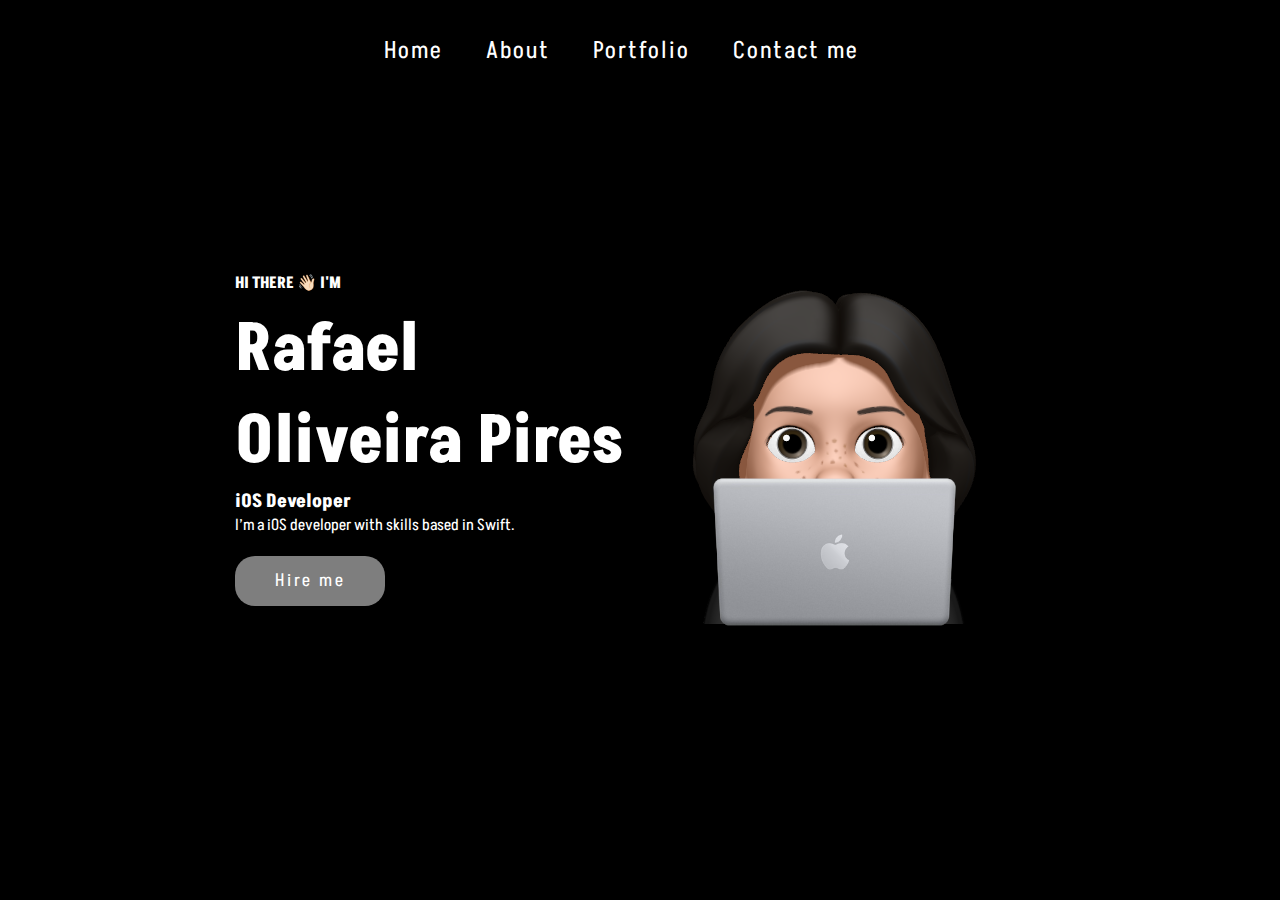
==== src/index.html @ ec2aeb2f "first commit" ====
<!DOCTYPE html>
<html lang="en">
<head>
    <meta charset="UTF-8">
    <meta http-equiv="X-UA-Compatible" content="IE=edge">
    <meta name="viewport" content="width=device-width, initial-scale=1.0">
    <!--<link rel="stylesheet" href="css/style.css">-->
    <link rel="stylesheet" href="css/test.css">
    <title>Document</title>
</head>
<body>

    <header>
        <nav>
            <ul>
                <li><a class="cool_link" href="#content-2">Home</a></li>
                <li><a class="cool_link" href="">About</a></li>
                <li><a class="cool_link" href="">Portfolio</a></li>
                <li><a class="cool_link" href="">Contact me</a></li>
            </ul>
        </nav>
    </header>
    <div class="container">
        <section class="one">
            <div class="container-content">
                <div class="container-title" >
                    <h4>HI THERE 👋🏻 I'M</h4>
                    <h1>Rafael <br>Oliveira Pires</h1>
                    <h3>iOS Developer</h3>
                    <p>I’m a iOS developer with skills based in <span>Swift</span>.</p>
                    <input type="submit" value="Hire me" >
                </div>
                <div>
                    <img class="me-icon" src="img/i-icon.png" alt="">
                </div>
            </div>
           
        </section>

        <section class="two">
            <div class="container-content-2">
                <div class="content">
                    <img src="img/me-photo.jpeg" alt="">
                    <div class="text-content">
                        <span>Who am I</span>
                        <h2>About Me</h2>
                        <p>Lorem ipsum dolor, sit amet consectetur adipisicing elit. Ex eaque hic veniam rerum consectetur sapiente quos cumque, minus sint fugiat eos perspiciatis cum. Vitae quibusdam maxime enim dignissimos soluta nihil? Lorem ipsum dolor sit amet consectetur adipisicing elit. Pariatur perspiciatis dolorum consectetur enim, minima, reiciendis, nemo totam commodi quidem suscipit saepe rerum? Sunt ipsa cumque eius itaque aperiam, corrupti fugiat? Lorem ipsum, dolor sit amet consectetur adipisicing elit. Aspernatur illum sed nesciunt natus ratione minus dolorem sunt mollitia illo, perspiciatis fugit officia ut aperiam repellendus hic, quas, iste ullam est!</p>
                    </div>
                    
                </div>
            </div>
        </section>

        <section class="three">
            <div class="content-3">
                <div class="mini-container">
                    
                </div>
                <div class="mini-container">
                    
                </div>
                <div class="mini-container">
                    
                </div>
            </div>
            
        </section>
        <section id="here" class="four">
            <h1>fourth page</h1>
        </section>
    </div>
    <script src="src/js/reveal-function.js"></script>
</body>
</html>
---- src/css/style.css ----
@import url('https://fonts.googleapis.com/css2?family=Akshar:wght@300&family=Lato&display=swap');
@import url('https://fonts.googleapis.com/css2?family=Akshar:wght@600&display=swap');

*{
    margin: 0;
    padding: 0;
    box-sizing: border-box;   
    font-family: 'Akshar', sans-serif;
    background-color: black;

}

header{
    width: 100%;
    height: 100px;
    background-color: black;
    text-align: center;
}

nav{
    display: flexbox;
    margin-left: -6%;
}

nav li {
    display: inline-block;
    margin-top: 34px;
    margin-left: 40px;
    letter-spacing: 2px;
}

a:hover {
    color: rgb(226, 131, 43);
    transition: 0.2s ease-in-out;
}

nav li a{
    text-decoration: none;
    color: white;
    font-size: 18pt;
}

.cool_link::after{
    position: relative;
    top: 1px;
    content: '';
    display: block;
    width: 0;
    height: 2px;
    background-color: rgb(226, 131, 43);;
    transition: width .2s ;
}
.cool_link:hover::after{
    width: 100%;
    transition: width .2s ease-in-out;
}

.content-1{
    margin-top: 50px;
    color: white;
    height: 700px;
}

.container{
    display: flex;
    justify-content: space-evenly;
}

.container .me-icon{
    margin-top: 50px;
}
.container-title{
    margin-top: 150px;
}

.container-title h4{
    margin-bottom: 10px;
}
.container-title h1{
    font-size: 50pt;
    font-family: 'Akshar', sans-serif;
}

.container-title p {
    display: inline;
}
.container-title p span{
    color: rgb(245, 118, 0);;
}
.container-title 

.content-2{
    height: 1000px;
    background-color: white;
}

iframe{
    height: 00px;
}
---- src/css/test.css ----
@import url('https://fonts.googleapis.com/css2?family=Akshar:wght@300&family=Lato&display=swap');
@import url('https://fonts.googleapis.com/css2?family=Akshar:wght@600&display=swap');

*{
    margin: 0;
    padding: 0;
    box-sizing: border-box;   
    font-family: 'Akshar', sans-serif;
    scroll-behavior: smooth;
    
}

header{
    position: absolute;
    width: 100%;
    height: 100px;

    text-align: center;
}

nav{
    display: flexbox;
    margin-left: -6%;
}

nav li {
    display: inline-block;
    margin-top: 34px;
    margin-left: 40px;
    letter-spacing: 2px;
}

a:hover {
    color: rgb(153,34,195);
    transition: 0.2s ease-in-out;
}

nav li a{
    text-decoration: none;
    color: white;
    font-size: 18pt;
}

.cool_link::after{
    position: relative;
    top: 1px;
    content: '';
    display: block;
    width: 0;
    height: 2px;
    background: rgb(153,34,195);
    transition: width .2s ;
}
.cool_link:hover::after{
    width: 100%;
    transition: width .2s ease-in-out;
}

section{
    height: 100vh;
    display: flex;
    justify-content: space-evenly;
    align-items: center;
    color: white;
    scroll-snap-align: start;
    
}

.container{
    scroll-snap-type: y mandatory;
    overflow-y: scroll;
    height: 100vh;
}

.one{
    background-color: black;
}
.container-content{
    display: flex;
    justify-content: space-evenly;
}
.container .me-icon{
    margin-top: -10px;
}
.container-title{
    margin-top: 30px;
}

.container-title h4{
    margin-bottom: 10px;
}
.container-title h1{
    font-size: 50pt;
    font-family: 'Akshar', sans-serif;
}

.container-title p {
    display: inline;
}

input{
    width: 150px;
    border-radius: 20px;
    border-style: none;
    font-size: large;
    height: 50px;
    background-color: rgb(126, 126, 126);
    display: block;
    color: white;
    margin-top: 20px;
    transition: 0.2s ease-in-out;
    letter-spacing: 3px;
}

input:hover{
    cursor: pointer;
    background: rgb(153,34,195);
}


.two{
    background-color: black;
}


.container-content-2{
    width: 80%;
    height: 80%;
    border-radius: 40px;
}

.content{
    width: 80%;
    height: 80%;
    display: flex;
    justify-content: space-evenly;
    align-items: center;
}
.container-content-2 .content .text-content{
    width: 250px;
    margin-top: 130px;
}

.container-content-2 .content .text-content span{
    width: 250px;
    font-size: 15pt;
    margin-right: 400px;
    display: block;
}
.container-content-2 .content .text-content h2{
    width: 250px;
    font-size: 23pt;
    margin-bottom: 100px;
    margin-right: 400px;
}
.container-content-2 .content .text-content p{
    margin-top: -60px;
}

.container-content-2 .content img{
    width: 450px;
    height: 550px;
    margin-top: 140px;
    border-radius: 40px;
}


.three{
    background-color: rgb(255, 255, 255);
}

.content-3{
    display: flex;
    justify-content: space-between;
    align-items: center;
}

.mini-container{
    width: 400px;
    height: 600px;
    background-color: blue;
    margin-left: 90px;
    border-radius: 20px;
    transition: 0.3s ease-in-out;
}

.mini-container:hover{
    box-shadow: rgba(50, 50, 93, 0.25) 0px 50px 100px -20px, rgba(0, 0, 0, 0.3) 0px 30px 60px -30px;
}

.mini-container:nth-child(1){
    background-image: url("/src/img/opoy.jpg");
    background-size: cover;
    background-position: center;
}
.mini-container:nth-child(2){
    background-image: url("/src/img/bankey.jpg");
    background-size: cover;
    background-position: center;
}

.mini-container:nth-child(3){
    background-image: url("/src/img/cardapio.jpg");
    background-size: cover;
    background-position: center;
}

.four{
    background-color: black;
}
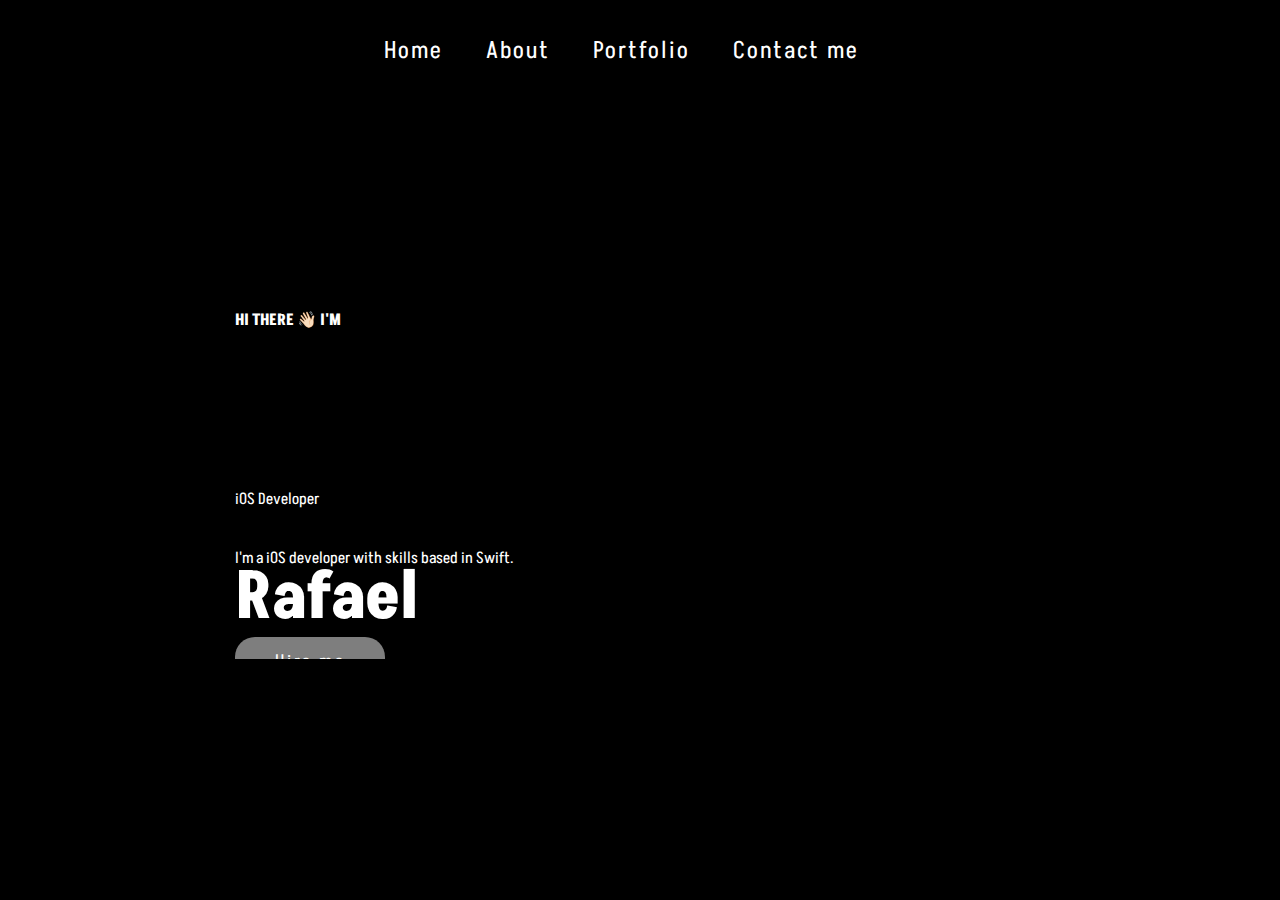
==== commit 7ec9d41b: "working" ====
--- a/src/index.html
+++ b/src/index.html
@@ -25,10 +25,11 @@
             <div class="container-content">
                 <div class="container-title" >
                     <h4>HI THERE 👋🏻 I'M</h4>
-                    <h1>Rafael <br>Oliveira Pires</h1>
-                    <h3>iOS Developer</h3>
-                    <p>I’m a iOS developer with skills based in <span>Swift</span>.</p>
-                    <input type="submit" value="Hire me" >
+                    <h1>Rafael</h1>
+                    <h1>Oliveira Pires</h1>
+                    <h3">iOS Developer</h3>
+                    <p>I'm a iOS developer with skills based in Swift.</p>
+                    <input id="hire-me-btn" type="submit" value="Hire me" >
                 </div>
                 <div>
                     <img class="me-icon" src="img/i-icon.png" alt="">
@@ -40,7 +41,7 @@
         <section class="two">
             <div class="container-content-2">
                 <div class="content">
-                    <img src="img/me-photo.jpeg" alt="">
+                    <img class="me-img" src="img/me-photo.jpeg" alt="">
                     <div class="text-content">
                         <span>Who am I</span>
                         <h2>About Me</h2>
@@ -54,7 +55,7 @@
         <section class="three">
             <div class="content-3">
                 <div class="mini-container">
-                    
+                    <input class="button" type="submit">
                 </div>
                 <div class="mini-container">
                     
@@ -69,6 +70,6 @@
             <h1>fourth page</h1>
         </section>
     </div>
-    <script src="src/js/reveal-function.js"></script>
+    <script src="/src/js/functions.js"></script>
 </body>
 </html>--- a/src/css/test.css
+++ b/src/css/test.css
@@ -7,7 +7,7 @@
     box-sizing: border-box;   
     font-family: 'Akshar', sans-serif;
     scroll-behavior: smooth;
-    
+    overflow-x: hidden;   
 }
 
 header{
@@ -78,27 +78,40 @@
 .container-content{
     display: flex;
     justify-content: space-evenly;
+    
 }
 .container .me-icon{
     margin-top: -10px;
+    transform: translateX(190%);
+    animation: slideRightTo 0.7s 0.2s forwards ease;
 }
 .container-title{
+    overflow-y:hidden ;
     margin-top: 30px;
+    
 }
 
 .container-title h4{
     margin-bottom: 10px;
+    transform: translateY(170%);
+    animation: slideTitleUp 0.7s 0.1s forwards ease;
 }
 .container-title h1{
     font-size: 50pt;
     font-family: 'Akshar', sans-serif;
-}
-
-.container-title p {
-    display: inline;
-}
-
-input{
+    transform: translateY(270%);
+    animation: slideTitleUp 0.9s 0.2s forwards ease;
+}
+.container-title h3{
+    transform: translateY(170%);
+    animation: slideTitleUp 0.7s 0.3s forwards ease;
+}
+.container-title p{
+    transform: translateY(170%);
+    animation: slideTitleUp 0.7s 0.4s forwards ease;
+}
+
+#hire-me-btn{
     width: 150px;
     border-radius: 20px;
     border-style: none;
@@ -108,11 +121,12 @@
     display: block;
     color: white;
     margin-top: 20px;
-    transition: 0.2s ease-in-out;
     letter-spacing: 3px;
-}
-
-input:hover{
+    transform: translateY(170%);
+    animation: slideTitleUp 1s 0.1s forwards ease;
+}
+
+#hire-me-btn:hover{
     cursor: pointer;
     background: rgb(153,34,195);
 }
@@ -131,10 +145,10 @@
 
 .content{
     width: 80%;
-    height: 80%;
     display: flex;
     justify-content: space-evenly;
     align-items: center;
+    overflow-y: hidden;
 }
 .container-content-2 .content .text-content{
     width: 250px;
@@ -173,6 +187,8 @@
     display: flex;
     justify-content: space-between;
     align-items: center;
+    height: 90%;
+    
 }
 
 .mini-container{
@@ -182,10 +198,28 @@
     margin-left: 90px;
     border-radius: 20px;
     transition: 0.3s ease-in-out;
+    
 }
 
 .mini-container:hover{
     box-shadow: rgba(50, 50, 93, 0.25) 0px 50px 100px -20px, rgba(0, 0, 0, 0.3) 0px 30px 60px -30px;
+    filter: blur(0px);
+}
+
+.button{
+    opacity: 0;
+    width: 150px;
+    text-decoration: none;
+    border-radius: 20px;
+    border-style: none;
+    font-size: large;
+    height: 50px;
+    background-color: rgb(126, 126, 126);
+    display: block;
+    color: white;
+    letter-spacing: 3px;
+    transition: 0.2s;
+
 }
 
 .mini-container:nth-child(1){
@@ -208,3 +242,33 @@
 .four{
     background-color: black;
 }
+
+@keyframes scaleUpTitle{
+    to {
+        transform: translate(-50%,-50%) scaleX(1);
+    }
+}
+
+@keyframes slideTitleUp {
+    to{
+        transform: translateY(0%);
+    }
+}
+
+@keyframes slideUp {
+    100%{
+        transform: translateY(0);
+    }
+}
+@keyframes slideRightTo{
+    to{
+        transform: translateX(0%);
+    }
+}
+
+@keyframes fadeInUp {
+    to{
+        opacity: 1;
+        transform:translateY(0) ;
+    }
+}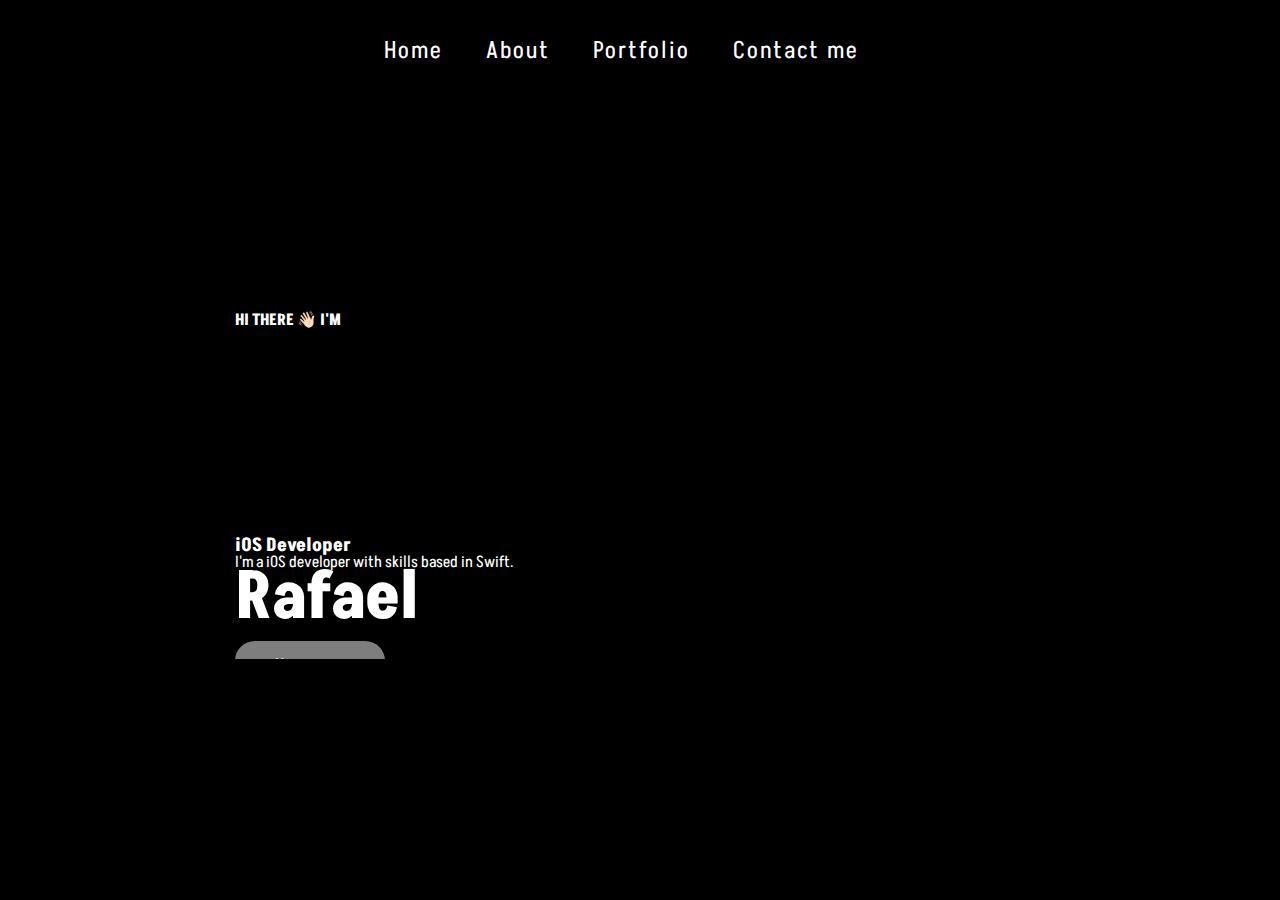
==== commit 18eddca9: "Refactoring all the code" ====
--- a/src/index.html
+++ b/src/index.html
@@ -5,7 +5,11 @@
     <meta http-equiv="X-UA-Compatible" content="IE=edge">
     <meta name="viewport" content="width=device-width, initial-scale=1.0">
     <!--<link rel="stylesheet" href="css/style.css">-->
-    <link rel="stylesheet" href="css/test.css">
+    <link rel="stylesheet" href="css/main.css">
+    <link rel="stylesheet" href="css/home.css">
+    <link rel="stylesheet" href="css/about.css">
+    <link rel="stylesheet" href="css/portfolio.css">
+    <link rel="stylesheet" href="">
     <title>Document</title>
 </head>
 <body>
@@ -13,46 +17,46 @@
     <header>
         <nav>
             <ul>
-                <li><a class="cool_link" href="#content-2">Home</a></li>
-                <li><a class="cool_link" href="">About</a></li>
-                <li><a class="cool_link" href="">Portfolio</a></li>
-                <li><a class="cool_link" href="">Contact me</a></li>
+                <li><a class="cool_link" href="#home">Home</a></li>
+                <li><a class="cool_link" href="#About">About</a></li>
+                <li><a class="cool_link" href="#Portfolio">Portfolio</a></li>
+                <li><a class="cool_link" href="#contactme">Contact me</a></li>
             </ul>
         </nav>
     </header>
+
     <div class="container">
-        <section class="one">
+
+        <section id="home" class="home">
             <div class="container-content">
-                <div class="container-title" >
+                <div class="container-info" >
                     <h4>HI THERE 👋🏻 I'M</h4>
                     <h1>Rafael</h1>
                     <h1>Oliveira Pires</h1>
-                    <h3">iOS Developer</h3>
+                    <h3>iOS Developer</h3>
                     <p>I'm a iOS developer with skills based in Swift.</p>
-                    <input id="hire-me-btn" type="submit" value="Hire me" >
+                    <input class="button" id="hire-me-btn" type="submit" value="Hire me" >
                 </div>
                 <div>
-                    <img class="me-icon" src="img/i-icon.png" alt="">
+                    <img class="me-icon" src="img/Home/i-icon.png" alt="">
                 </div>
             </div>
-           
         </section>
 
-        <section class="two">
+        <section id="About" class="about">
             <div class="container-content-2">
-                <div class="content">
-                    <img class="me-img" src="img/me-photo.jpeg" alt="">
+                <div class="container-info-2">
+                    <img class="me-img" src="img/About/me-photo.jpeg" alt="">
                     <div class="text-content">
                         <span>Who am I</span>
                         <h2>About Me</h2>
                         <p>Lorem ipsum dolor, sit amet consectetur adipisicing elit. Ex eaque hic veniam rerum consectetur sapiente quos cumque, minus sint fugiat eos perspiciatis cum. Vitae quibusdam maxime enim dignissimos soluta nihil? Lorem ipsum dolor sit amet consectetur adipisicing elit. Pariatur perspiciatis dolorum consectetur enim, minima, reiciendis, nemo totam commodi quidem suscipit saepe rerum? Sunt ipsa cumque eius itaque aperiam, corrupti fugiat? Lorem ipsum, dolor sit amet consectetur adipisicing elit. Aspernatur illum sed nesciunt natus ratione minus dolorem sunt mollitia illo, perspiciatis fugit officia ut aperiam repellendus hic, quas, iste ullam est!</p>
                     </div>
-                    
                 </div>
             </div>
         </section>
 
-        <section class="three">
+        <section id="Portfolio" class="portfolio">
             <div class="content-3">
                 <div class="mini-container">
                     <input class="button" type="submit">
@@ -66,10 +70,13 @@
             </div>
             
         </section>
-        <section id="here" class="four">
+
+        <section id="contactme" class="four">
             <h1>fourth page</h1>
         </section>
+
     </div>
+
     <script src="/src/js/functions.js"></script>
 </body>
 </html>--- a/src/css/main.css
+++ b/src/css/main.css
@@ -0,0 +1,128 @@
+@import url('https://fonts.googleapis.com/css2?family=Akshar:wght@300&family=Lato&display=swap');
+@import url('https://fonts.googleapis.com/css2?family=Akshar:wght@600&display=swap');
+
+*{
+    margin: 0;
+    padding: 0;
+    box-sizing: border-box;   
+    font-family: 'Akshar', sans-serif;
+    scroll-behavior: smooth;
+    overflow-x: hidden;   
+}
+
+header{
+    position: absolute;
+    width: 100%;
+    height: 100px;
+
+    text-align: center;
+}
+
+nav{
+    display: flexbox;
+    margin-left: -6%;
+}
+
+nav li {
+    display: inline-block;
+    margin-top: 34px;
+    margin-left: 40px;
+    letter-spacing: 2px;
+}
+
+a:hover {
+    color: rgb(153,34,195);
+    transition: 0.2s ease-in-out;
+}
+
+nav li a{
+    text-decoration: none;
+    color: white;
+    font-size: 18pt;
+}
+
+.cool_link::after{
+    position: relative;
+    top: 1px;
+    content: '';
+    display: block;
+    width: 0;
+    height: 2px;
+    background: rgb(153,34,195);
+    transition: width .2s ;
+}
+.cool_link:hover::after{
+    width: 100%;
+    transition: width .2s ease-in-out;
+}
+
+section{
+    height: 100vh;
+    display: flex;
+    justify-content: space-evenly;
+    align-items: center;
+    color: white;
+    scroll-snap-align: start;
+    
+}
+
+.container{
+    scroll-snap-type: y mandatory;
+    overflow-y: scroll;
+    height: 100vh;
+}
+
+.button{
+    width: 150px;
+    border-radius: 20px;
+    border-style: none;
+    font-size: large;
+    height: 50px;
+    background-color: rgb(126, 126, 126);
+    display: block;
+    color: white;
+    margin-top: 20px;
+    letter-spacing: 3px;
+
+}
+
+.button:hover{
+    cursor: pointer;
+    background: rgb(153,34,195);
+}
+
+
+
+.four{
+    background-color: black;
+}
+
+@keyframes scaleUpTitle{
+    to {
+        transform: translate(-50%,-50%) scaleX(1);
+    }
+}
+
+@keyframes slideTitleUp {
+    to{
+        transform: translateY(0%);
+    }
+}
+
+@keyframes slideUp {
+    100%{
+        transform: translateY(0);
+    }
+}
+@keyframes slideRightTo{
+    to{
+        transform: translateX(0%);
+    }
+}
+
+@keyframes fadeInUp {
+    to{
+        opacity: 1;
+        transform:translateY(0) ;
+    }
+}--- a/src/css/home.css
+++ b/src/css/home.css
@@ -0,0 +1,51 @@
+
+.home{
+    background-color: black;
+}
+
+.container-content{
+    display: flex;
+    justify-content: space-evenly;
+    
+}
+
+.container-content img{
+    margin-top: -10px;
+    transform: translateX(190%);
+    animation: slideRightTo 0.7s 0.2s forwards ease;
+}
+
+.container-info{
+    overflow-y:hidden ;
+    margin-top: 30px;
+    
+}
+
+.container-info h4{
+    margin-bottom: 10px;
+    transform: translateY(170%);
+    animation: slideTitleUp 0.7s 0.1s forwards ease;
+}
+
+.container-info h1{
+    font-size: 50pt;
+    font-family: 'Akshar', sans-serif;
+    transform: translateY(270%);
+    animation: slideTitleUp 0.9s 0.2s forwards ease;
+}
+
+.container-info h3{
+    transform: translateY(170%);
+    animation: slideTitleUp 0.7s 0.3s forwards ease;
+}
+
+.container-info p{
+    transform: translateY(170%);
+    animation: slideTitleUp 0.7s 0.4s forwards ease;
+}
+
+#hire-me-btn{
+    transform: translateY(170%);
+    animation: slideTitleUp 1s 0.1s forwards ease;
+}
+
--- a/src/css/about.css
+++ b/src/css/about.css
@@ -0,0 +1,46 @@
+
+.about{
+    background-color: black;
+}
+
+.container-content-2{
+    width: 80%;
+    height: 80%;
+    border-radius: 40px;
+}
+
+.container-info-2{
+    display: flex;
+    justify-content: space-evenly;
+    align-items: center;
+    width: 80%;
+    overflow-y: hidden;
+}
+.container-content-2 .container-info-2 .text-content{
+    width: 250px;
+    margin-top: 130px;
+}
+
+.container-content-2 .container-info-2 .text-content span{
+    display: block;
+    width: 250px;
+    font-size: 15pt;
+    margin-right: 400px;
+    
+}
+.container-content-2 .container-info-2 .text-content h2{
+    width: 250px;
+    margin-bottom: 100px;
+    margin-right: 400px;
+    font-size: 23pt;
+}
+.container-content-2 .container-info-2 .text-content p{
+    margin-top: -60px;
+}
+
+.container-content-2 .container-info-2 img{
+    width: 450px;
+    height: 550px;
+    margin-top: 140px;
+    border-radius: 40px;
+}--- a/src/css/portfolio.css
+++ b/src/css/portfolio.css
@@ -0,0 +1,42 @@
+
+.portfolio{
+    background-color: rgb(255, 255, 255);
+}
+
+.content-3{
+    display: flex;
+    justify-content: space-between;
+    align-items: center;
+    height: 90%;
+}
+
+.mini-container{
+    width: 400px;
+    height: 600px;
+    margin-left: 90px;
+    background-color: blue;
+    border-radius: 20px;
+    transition: 0.3s ease-in-out;
+}
+
+.mini-container:hover{
+    box-shadow: rgba(50, 50, 93, 0.25) 0px 50px 100px -20px, rgba(0, 0, 0, 0.3) 0px 30px 60px -30px;
+    filter: blur(2px);
+}
+
+.mini-container:nth-child(1){
+    background-image: url("/src/img/Portfolio/bankey.jpg");
+    background-size: cover;
+    background-position: center;
+}
+.mini-container:nth-child(2){
+    background-image: url("/src/img/Portfolio/opoy.jpg");
+    background-size: cover;
+    background-position: center;
+}
+
+.mini-container:nth-child(3){
+    background-image: url("/src/img/Portfolio/cardapio.jpg");
+    background-size: cover;
+    background-position: center;
+}
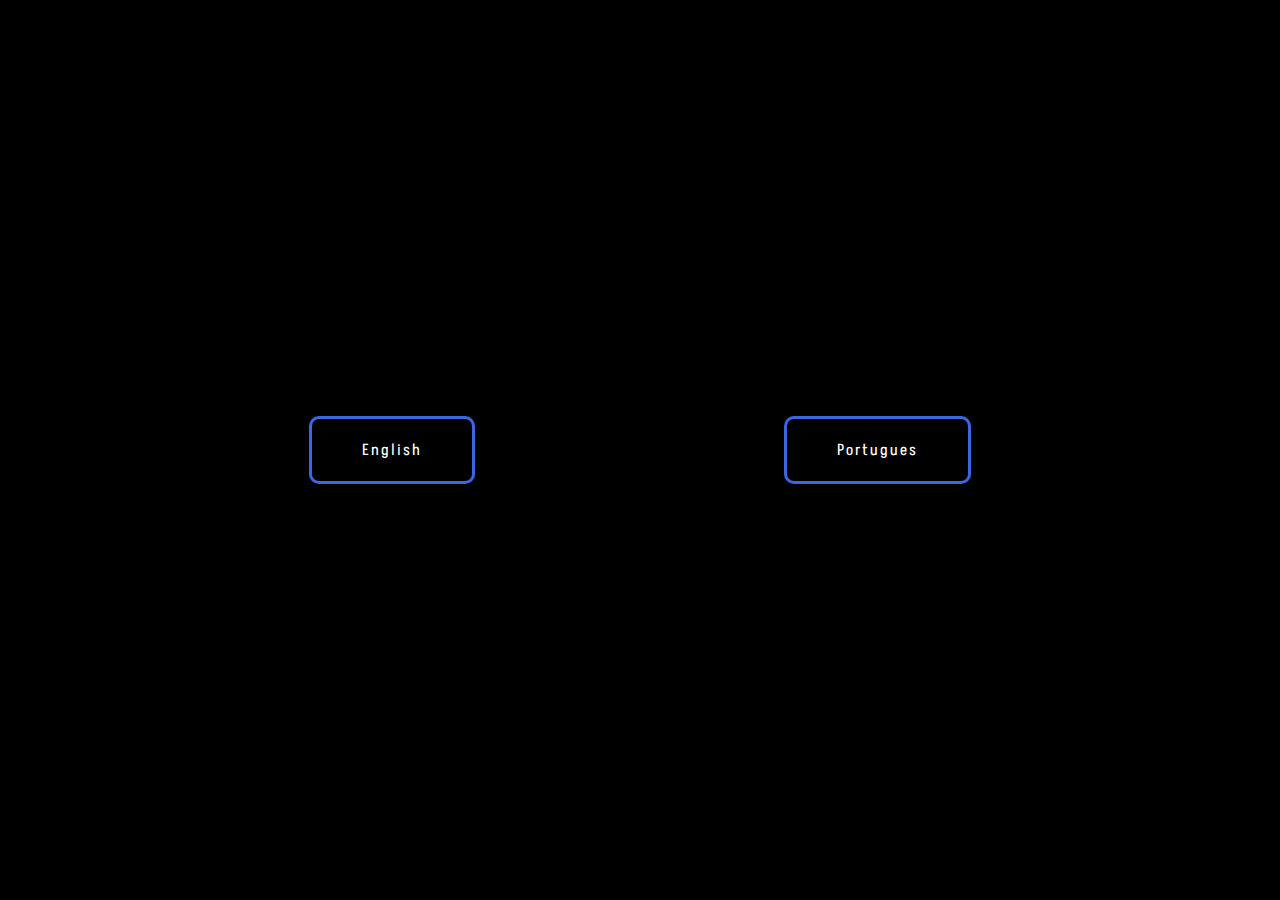
==== commit c99528c0: "portfolio done" ====
--- a/src/index.html
+++ b/src/index.html
@@ -5,78 +5,19 @@
     <meta http-equiv="X-UA-Compatible" content="IE=edge">
     <meta name="viewport" content="width=device-width, initial-scale=1.0">
     <!--<link rel="stylesheet" href="css/style.css">-->
-    <link rel="stylesheet" href="css/main.css">
-    <link rel="stylesheet" href="css/home.css">
-    <link rel="stylesheet" href="css/about.css">
-    <link rel="stylesheet" href="css/portfolio.css">
-    <link rel="stylesheet" href="">
+    <link rel="stylesheet" href="css/first-screen.css">
+    <link rel="stylesheet" href="css/animation.css">
     <title>Document</title>
 </head>
 <body>
-
-    <header>
-        <nav>
-            <ul>
-                <li><a class="cool_link" href="#home">Home</a></li>
-                <li><a class="cool_link" href="#About">About</a></li>
-                <li><a class="cool_link" href="#Portfolio">Portfolio</a></li>
-                <li><a class="cool_link" href="#contactme">Contact me</a></li>
-            </ul>
-        </nav>
-    </header>
-
-    <div class="container">
-
-        <section id="home" class="home">
-            <div class="container-content">
-                <div class="container-info" >
-                    <h4>HI THERE 👋🏻 I'M</h4>
-                    <h1>Rafael</h1>
-                    <h1>Oliveira Pires</h1>
-                    <h3>iOS Developer</h3>
-                    <p>I'm a iOS developer with skills based in Swift.</p>
-                    <input class="button" id="hire-me-btn" type="submit" value="Hire me" >
-                </div>
-                <div>
-                    <img class="me-icon" src="img/Home/i-icon.png" alt="">
-                </div>
-            </div>
-        </section>
-
-        <section id="About" class="about">
-            <div class="container-content-2">
-                <div class="container-info-2">
-                    <img class="me-img" src="img/About/me-photo.jpeg" alt="">
-                    <div class="text-content">
-                        <span>Who am I</span>
-                        <h2>About Me</h2>
-                        <p>Lorem ipsum dolor, sit amet consectetur adipisicing elit. Ex eaque hic veniam rerum consectetur sapiente quos cumque, minus sint fugiat eos perspiciatis cum. Vitae quibusdam maxime enim dignissimos soluta nihil? Lorem ipsum dolor sit amet consectetur adipisicing elit. Pariatur perspiciatis dolorum consectetur enim, minima, reiciendis, nemo totam commodi quidem suscipit saepe rerum? Sunt ipsa cumque eius itaque aperiam, corrupti fugiat? Lorem ipsum, dolor sit amet consectetur adipisicing elit. Aspernatur illum sed nesciunt natus ratione minus dolorem sunt mollitia illo, perspiciatis fugit officia ut aperiam repellendus hic, quas, iste ullam est!</p>
-                    </div>
-                </div>
-            </div>
-        </section>
-
-        <section id="Portfolio" class="portfolio">
-            <div class="content-3">
-                <div class="mini-container">
-                    <input class="button" type="submit">
-                </div>
-                <div class="mini-container">
-                    
-                </div>
-                <div class="mini-container">
-                    
-                </div>
-            </div>
-            
-        </section>
-
-        <section id="contactme" class="four">
-            <h1>fourth page</h1>
-        </section>
+    <div>
+        
+        <a class="button" href="index-english.html">English</a>
+        
+       
+        <a class="button" href="index-ptbr.html">Portugues</a>
 
     </div>
-
-    <script src="/src/js/functions.js"></script>
+    
 </body>
 </html>--- a/src/css/first-screen.css
+++ b/src/css/first-screen.css
@@ -0,0 +1,32 @@
+@import url('https://fonts.googleapis.com/css2?family=Akshar:wght@300&family=Lato&display=swap');
+@import url('https://fonts.googleapis.com/css2?family=Akshar:wght@600&display=swap');
+
+
+*{
+    margin: 0;
+    padding: 0;
+    box-sizing: border-box;
+    background-color: black;
+    font-family: 'Akshar', sans-serif;
+}
+
+div{
+    height: 100vh;
+    display: flex;
+    justify-content: space-evenly;
+    align-items: center;
+}
+
+.button{
+    display: inline-block;
+    text-decoration: none;
+    color: white;
+    padding: 20px 50px;
+    border: 3px solid #3c67e3;
+    border-radius: 10px;
+    letter-spacing: 2px;
+}
+
+.button:hover{
+    animation: pulsate 1s ease-in-out;
+}--- a/src/css/animation.css
+++ b/src/css/animation.css
@@ -0,0 +1,35 @@
+@keyframes scaleUpTitle{
+    to {
+        transform: translate(-50%,-50%) scaleX(1);
+    }
+}
+
+@keyframes slideTitleUp {
+    to{
+        transform: translateY(0%);
+    }
+}
+
+@keyframes slideUp {
+    100%{
+        transform: translateY(0);
+    }
+}
+@keyframes slideRightTo{
+    to{
+        transform: translateX(0%);
+    }
+}
+
+@keyframes fadeInUp {
+    to{
+        opacity: 1;
+        transform:translateY(0) ;
+    }
+}
+
+@keyframes pulsate {
+    0%{
+        box-shadow: 0 0 25px #5ddcff, 0 0 25px #4c00e2;
+    }
+}